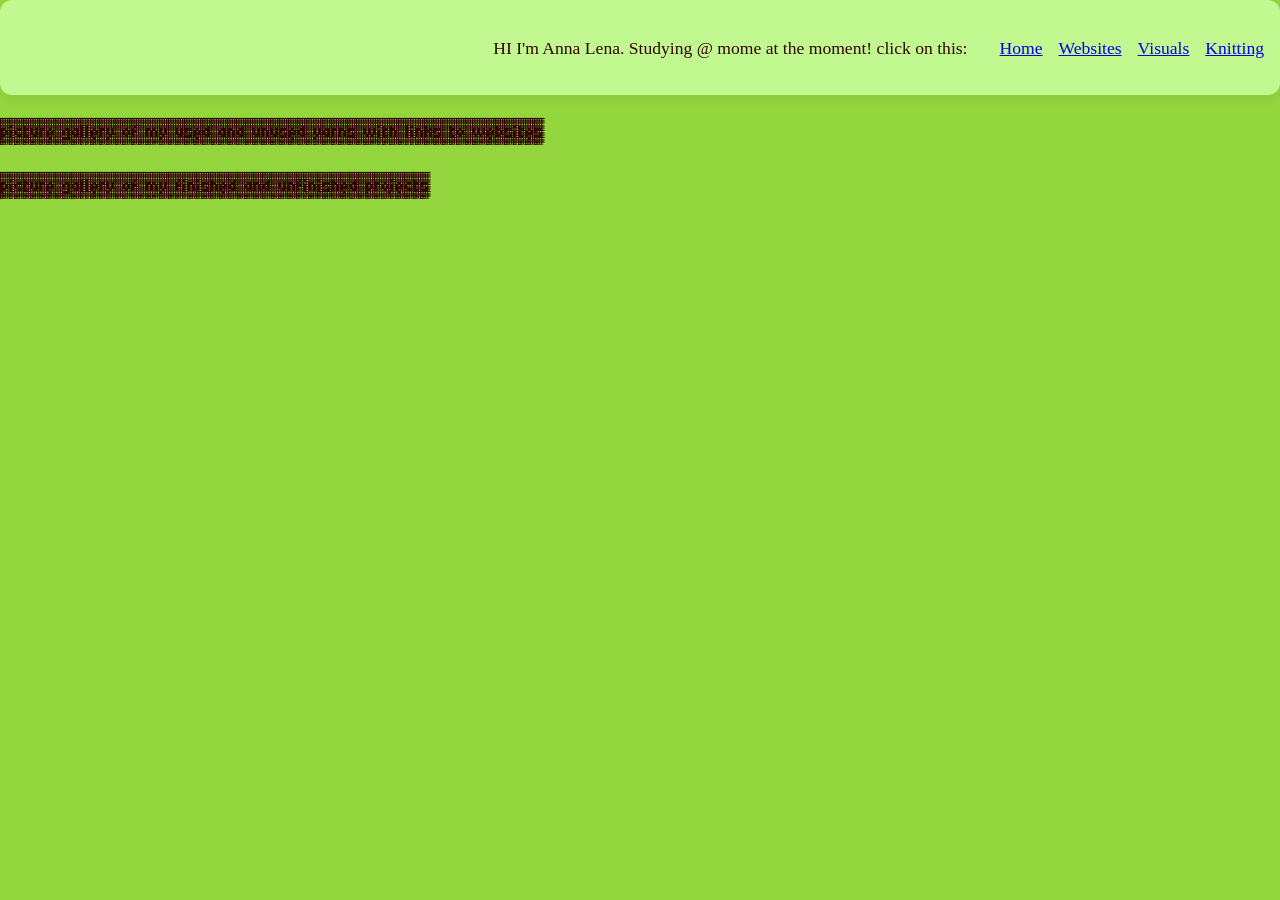
==== knitting.html @ 537c9d04 "indexbirthday" ====
<!doctype html>
<html lang="en">
  <head>
    <meta charset="UTF-8" />
    <meta name="viewport" content="width=device-width, initial-scale=1.0" />
    <title>knitting | youfoundme!</title>
    <link rel="icon" type="image/png" href="favicon.png" />
    <link rel="stylesheet" href="styles.css" />
  </head>
  <body>
     <header>
      <p>
        HI I'm Anna Lena. Studying @ mome at the moment! 
        click on this:
      </p>
      <nav>
        <ul>
          <li><a href="index.html">Home</a></li>
          <li><a href="index.html#websites">Websites</a></li>
          <li><a href="index.html#visuals">Visuals</a></li>
          <li><a href="projects.html">Knitting</a></li>
        </ul>
      </nav>

    </header>

    <div class="yarngallery">
        <section id="gallery">
          <h2>picture gallery of my used and unused yarns with links to websites</h2>
          
        </section>
      </div>

       <div class="projects">
        <section id="projects">
          <h2>picture gallery of my finished and unfinished projects</h2>
          
        </section>
      </div>
  </body>
</html>
---- styles.css ----
@import url('https://fonts.googleapis.com/css2?family=Micro+5+Charted&family=Open+Sans:ital,wght@0,300..800;1,300..800&display=swap'); 

.micro-5-charted-regular {
  font-family: "Micro 5 Charted", sans-serif;
  font-weight: 400;
  font-style: normal;
}

:root {
  --bg: #94d63d;        /* page background */
  --card: #c2f890;      /* section background */
  --text: #330606;
  --accent: #fffd77;    /* links and highlights */
}

header {
  background: var(--card);
  padding: 1.5rem;
  margin-bottom: 2rem;
  border-radius: 12px;
  box-shadow: 0 4px 12px rgba(58, 24, 78, 0.08);
}

header {
    display: flex;
  flex-wrap: wrap;
  align-items: center;
  justify-content: flex-end;
  gap: 1rem 2rem;
}

body {
  margin: 0;
  background: var(--bg);
  color: var(--text);
  font-family: Georgia, serif;
  font-size: 1.1rem;
  line-height: 1.6;
}

h1, h2, h3 {
  line-height: 1.2;
}

header, main, footer {
  max-width: 1800px;
  margin: 0 auto;
  padding: 1rem;
}

nav ul{
  display: flex;
  flex-wrap: wrap;
  justify-content: flex-end;
  gap: 1rem;
  list-style: none;
  margin: 0;
  padding: 0;
}  

.visuals {
display: flexbox;
flex-wrap: wrap;
align-items: center;

}



section ul {
  display: flex;
  flex-wrap: wrap;
  gap: 1rem;
  list-style: none;
  margin: 0;
  padding: 0;
}

img {
  max-width: 100%;
  height: auto;
}

#visuals img {
  width: 400px;
}

.pictures {
  display: flex;
  gap: 1rem;
  overflow-x: auto;
  scroll-snap-type: x mandatory;
  padding-bottom: 0.5rem;
}

.pictures img {
  height: 300px;
  width: auto;
  flex: 0 0 auto;
  scroll-snap-align: start;
}

nav a img {
  width: 24px;
  height: 24px;
}


.projects {

 font-family: "Micro 5 Charted", sans-serif;
  font-weight: 400;
}

.yarngallery {

 font-family: "Micro 5 Charted", sans-serif;
  font-weight: 400;
}

.footer {
display: flex;#
align-items: center;

}
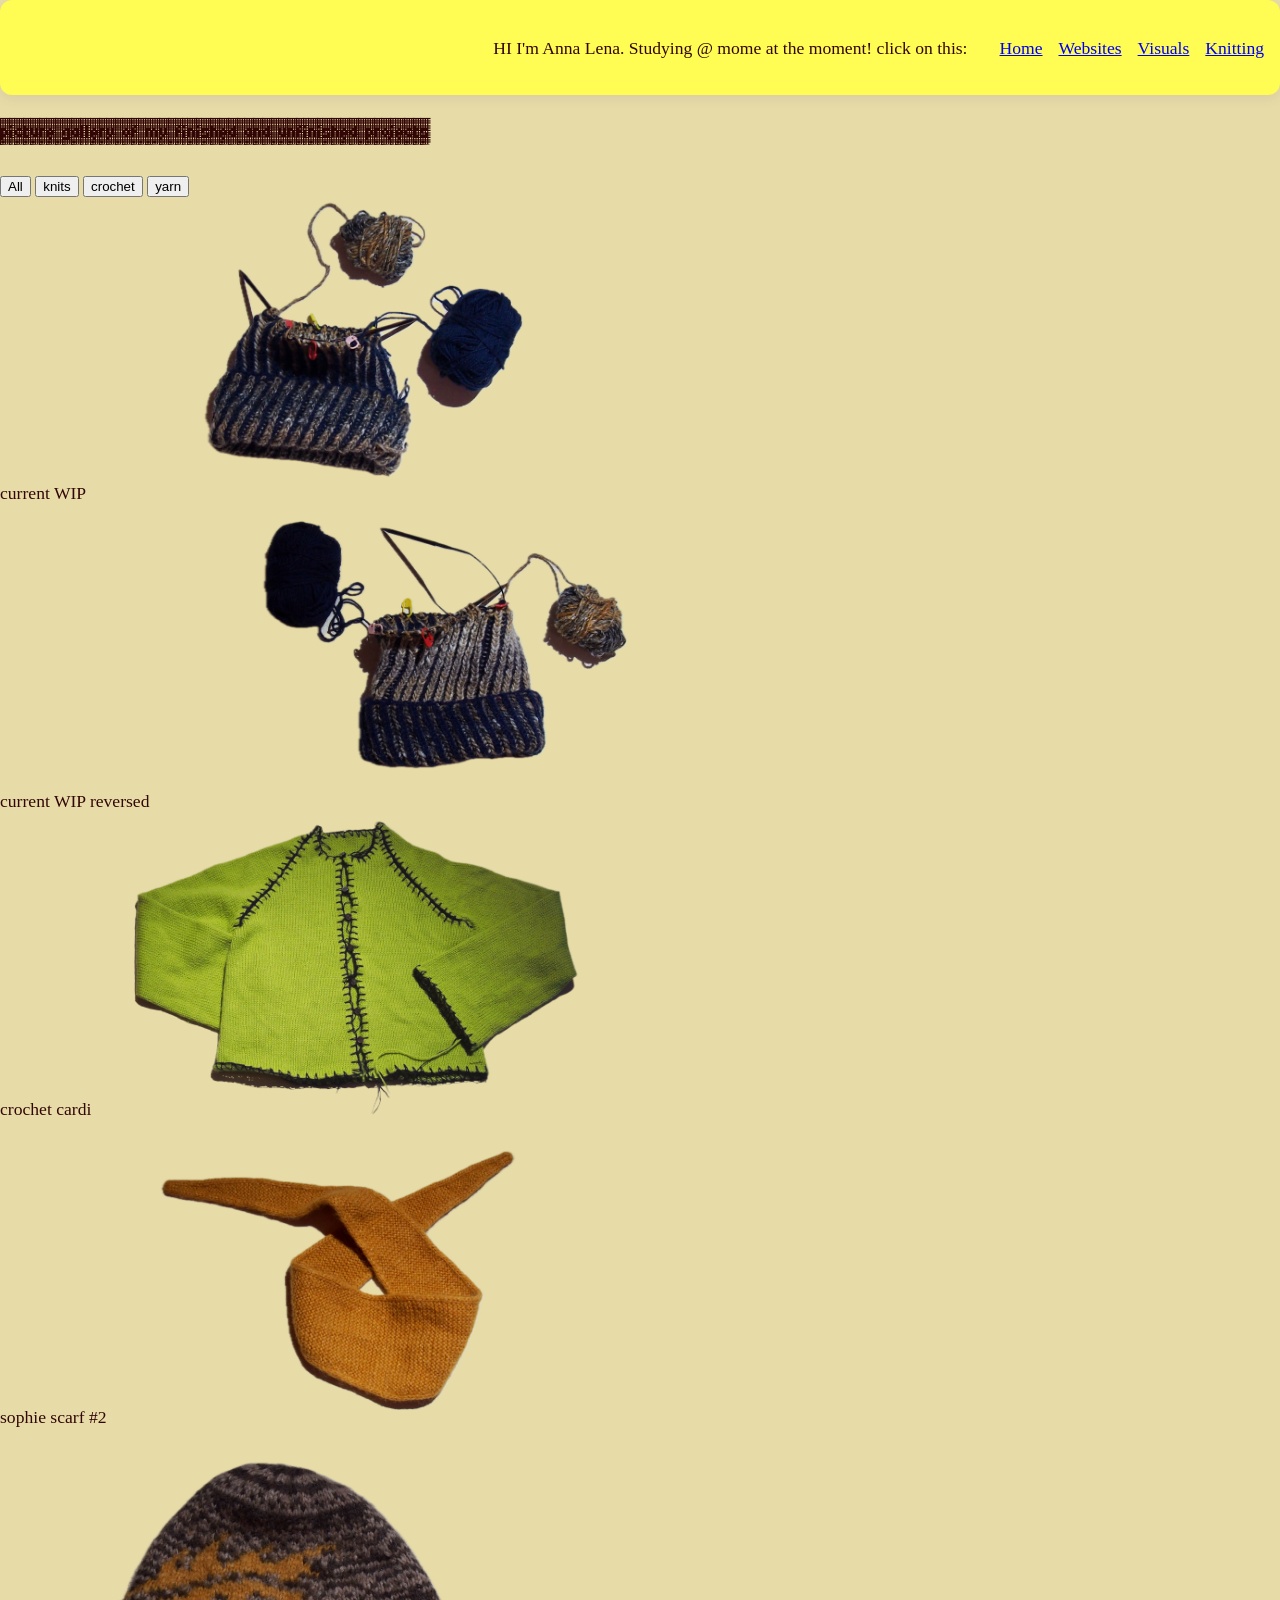
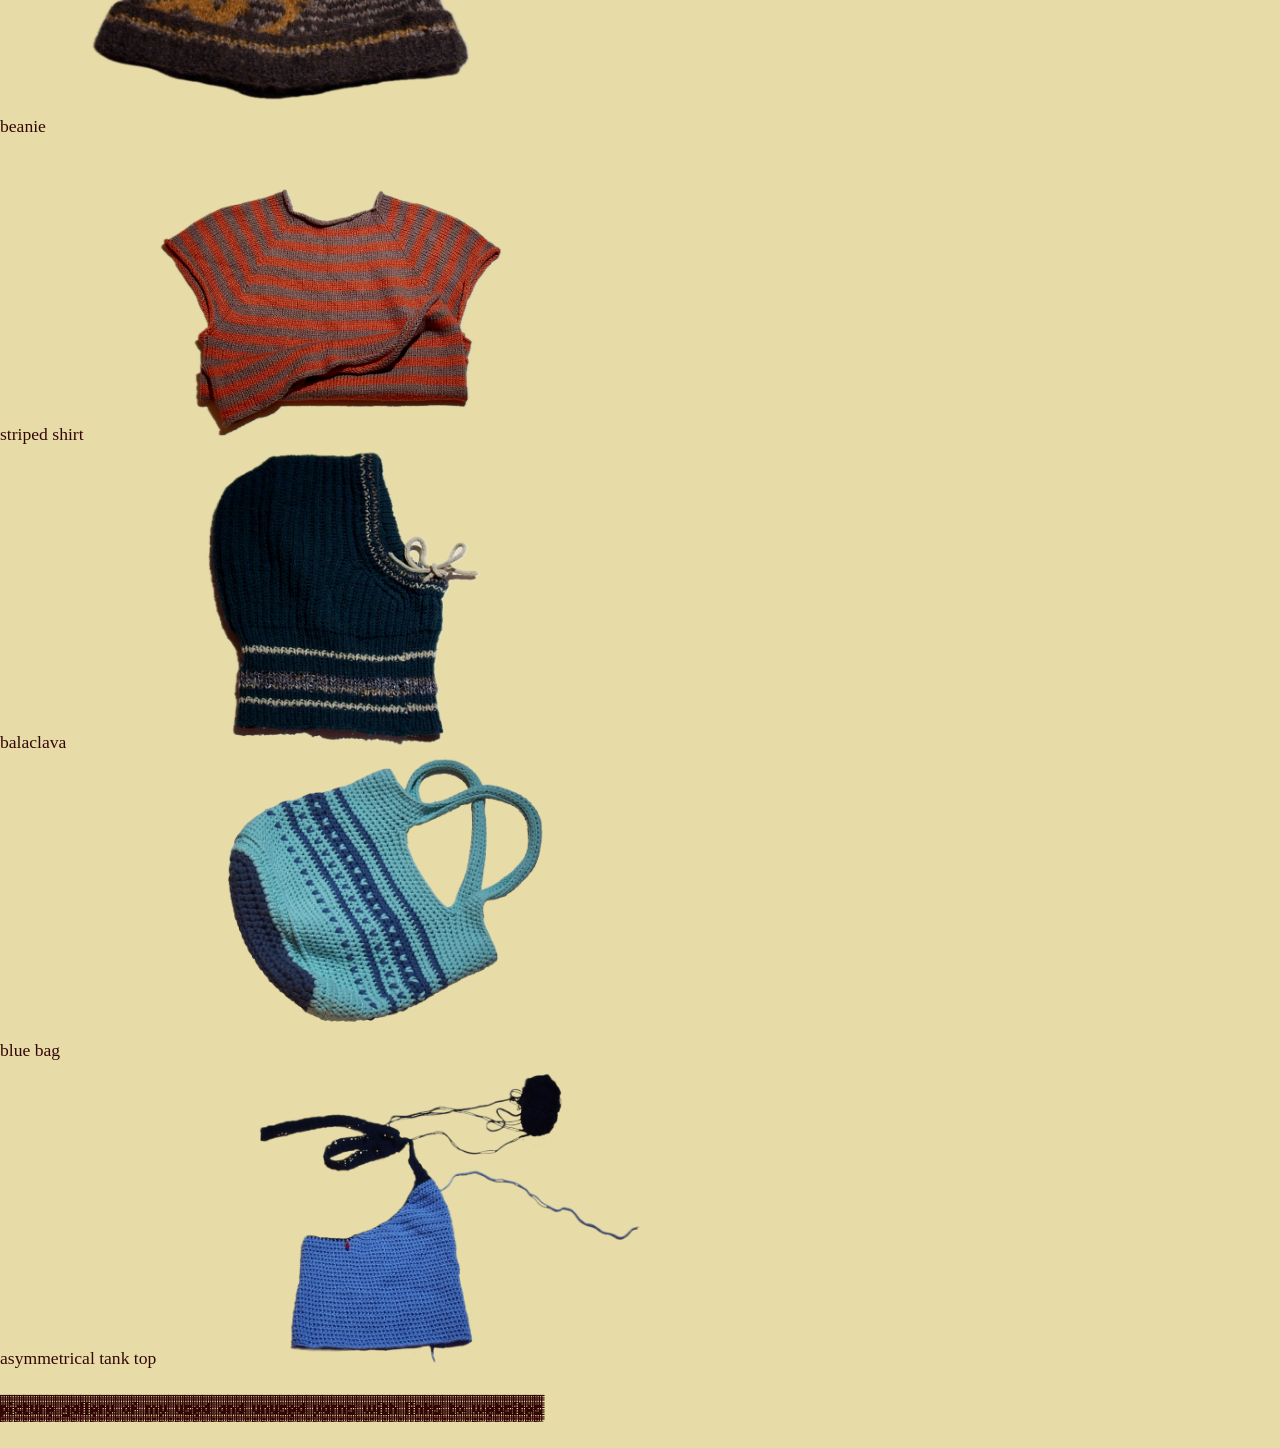
==== commit 7322a1db: "firstpictureupdate" ====
--- a/knitting.html
+++ b/knitting.html
@@ -18,12 +18,123 @@
           <li><a href="index.html">Home</a></li>
           <li><a href="index.html#websites">Websites</a></li>
           <li><a href="index.html#visuals">Visuals</a></li>
-          <li><a href="projects.html">Knitting</a></li>
+          <li><a href="knitting.html">Knitting</a></li>
         </ul>
       </nav>
 
     </header>
+    <div class="projects">
+        <section id="projects">
+          <h2>picture gallery of my finished and unfinished projects</h2>
+          
+        </section>
+      </div>
+    <button onclick="filterItems('all')">All</button>
+ 
+    <button onclick="filterItems('knits')">knits</button>
+ 
+    <button onclick="filterItems('crochet')">crochet</button>
 
+    <button onclick="filterItems('yarn')">yarn</button>
+ 
+    <div class="gallery">
+
+      <div id="card1" class="card" data-category="knits">current WIP 
+        <img src="aktuell.png" alt="beanie on knitting needles" /></div>
+ 
+      <div id="card2" class="card" data-category="knits">current WIP reversed
+         <img src="aktuellreverse.png" alt="same beanie on knitting needles, but inside out" /></div>
+ 
+      <div id="card3" class="card" data-category="knits">crochet cardi
+         <img src="cardi.png" alt="green cardigan with dark lilac contrast stitching"/></div>
+
+      <div id="card4" class="card" data-category="knits">sophie scarf #2 
+        <img src="sophie.png" alt="yellow sophie scarf" /> </div>
+
+      <div id="card5" class="card" data-category="knits"> beanie 
+        <img src="miromuetze.png" alt="brown and beige beanie with yellow eye design"/></div>
+
+      <div id="card6" class="card" data-category="knits">striped shirt
+        <img src="stripedshirt.png" alt="orange and brown tshirt raglan knit" /></div>
+
+      <div id="card7" class="card" data-category="knits">balaclava
+        <img src="balaclava.png" alt="forest green balaclava with beige icord drawstring" /></div>
+
+      <div id="card8" class="card" data-category="crochet">blue bag
+        <img src="tasche.png" alt="light and dark blue crochet bag" /></div>
+
+      <div id="card9" class="card" data-category="crochet">asymmetrical tank top
+        <img src="pooltank.png" alt="light and dark blue crochet top" /></div>
+    </div>
+        <script>
+      const cards = document.querySelectorAll(".card");
+ 
+      function filterItems(category) {
+        let card1 = document.getElementById("card1");
+        let card2 = document.getElementById("card2");
+        let card3 = document.getElementById("card3");
+        let card4 = document.getElementById("card4");
+        let card5 = document.getElementById("card5");
+        let card6 = document.getElementById("card6");
+        let card7 = document.getElementById("card7");
+        let card8 = document.getElementById("card8");
+        let card9 = document.getElementById("card9");
+ 
+ 
+        if (category === "all" || category === card1.dataset.category) {
+          card1.style.display = "";
+        } else {
+          card1.style.display = "none";
+        }
+ 
+        if (category === "all" || category === card2.dataset.category) {
+          card2.style.display = "";
+        } else {
+          card2.style.display = "none";
+        }
+ 
+        if (category === "all" || category === card3.dataset.category) {
+          card3.style.display = "";
+        } else {
+          card3.style.display = "none";
+        }
+
+        if (category === "all" || category === card4.dataset.category) {
+          card4.style.display = "";
+        } else {
+          card4.style.display = "none";
+        }
+
+        if (category === "all" || category === card5.dataset.category) {
+          card5.style.display = "";
+        } else {
+          card5.style.display = "none";
+        }
+
+        if (category === "all" || category === card6.dataset.category) {
+          card6.style.display = "";
+        } else {
+          card6.style.display = "none";
+        }
+
+        if (category === "all" || category === card7.dataset.category) {
+          card7.style.display = "";
+        } else {
+          card7.style.display = "none";
+        }
+
+        if (category === "all" || category === card8.dataset.category) {
+          card8.style.display = "";
+        } else {
+          card8.style.display = "none";
+        }
+        if (category === "all" || category === card9.dataset.category) {
+          card9.style.display = "";
+        } else {
+          card9.style.display = "none";
+        }
+      }
+    </script>
     <div class="yarngallery">
         <section id="gallery">
           <h2>picture gallery of my used and unused yarns with links to websites</h2>
@@ -31,11 +142,6 @@
         </section>
       </div>
 
-       <div class="projects">
-        <section id="projects">
-          <h2>picture gallery of my finished and unfinished projects</h2>
-          
-        </section>
-      </div>
+      
   </body>
 </html>
--- a/styles.css
+++ b/styles.css
@@ -8,10 +8,10 @@
 }
 
 :root {
-  --bg: #94d63d;        /* page background */
-  --card: #c2f890;      /* section background */
+  --bg: #e7dca8;        /* page background */
+  --card: #fffc54;      /* section background */
   --text: #330606;
-  --accent: #fffd77;    /* links and highlights */
+  --accent: #f1d64e;    /* links and highlights */
 }
 
 header {
@@ -101,6 +101,13 @@
   scroll-snap-align: start;
 }
 
+.gallery img {
+  height: 300px;
+  width: auto;
+  flex: 0 0 auto;
+  scroll-snap-align: start;
+}
+
 nav a img {
   width: 24px;
   height: 24px;
@@ -119,8 +126,9 @@
   font-weight: 400;
 }
 
-.footer {
-display: flex;#
-align-items: center;
-
+.footstuff {
+  display: flex;
+  flex-wrap: wrap;
+  align-items: center;
+  gap: 1rem 2rem;
 }
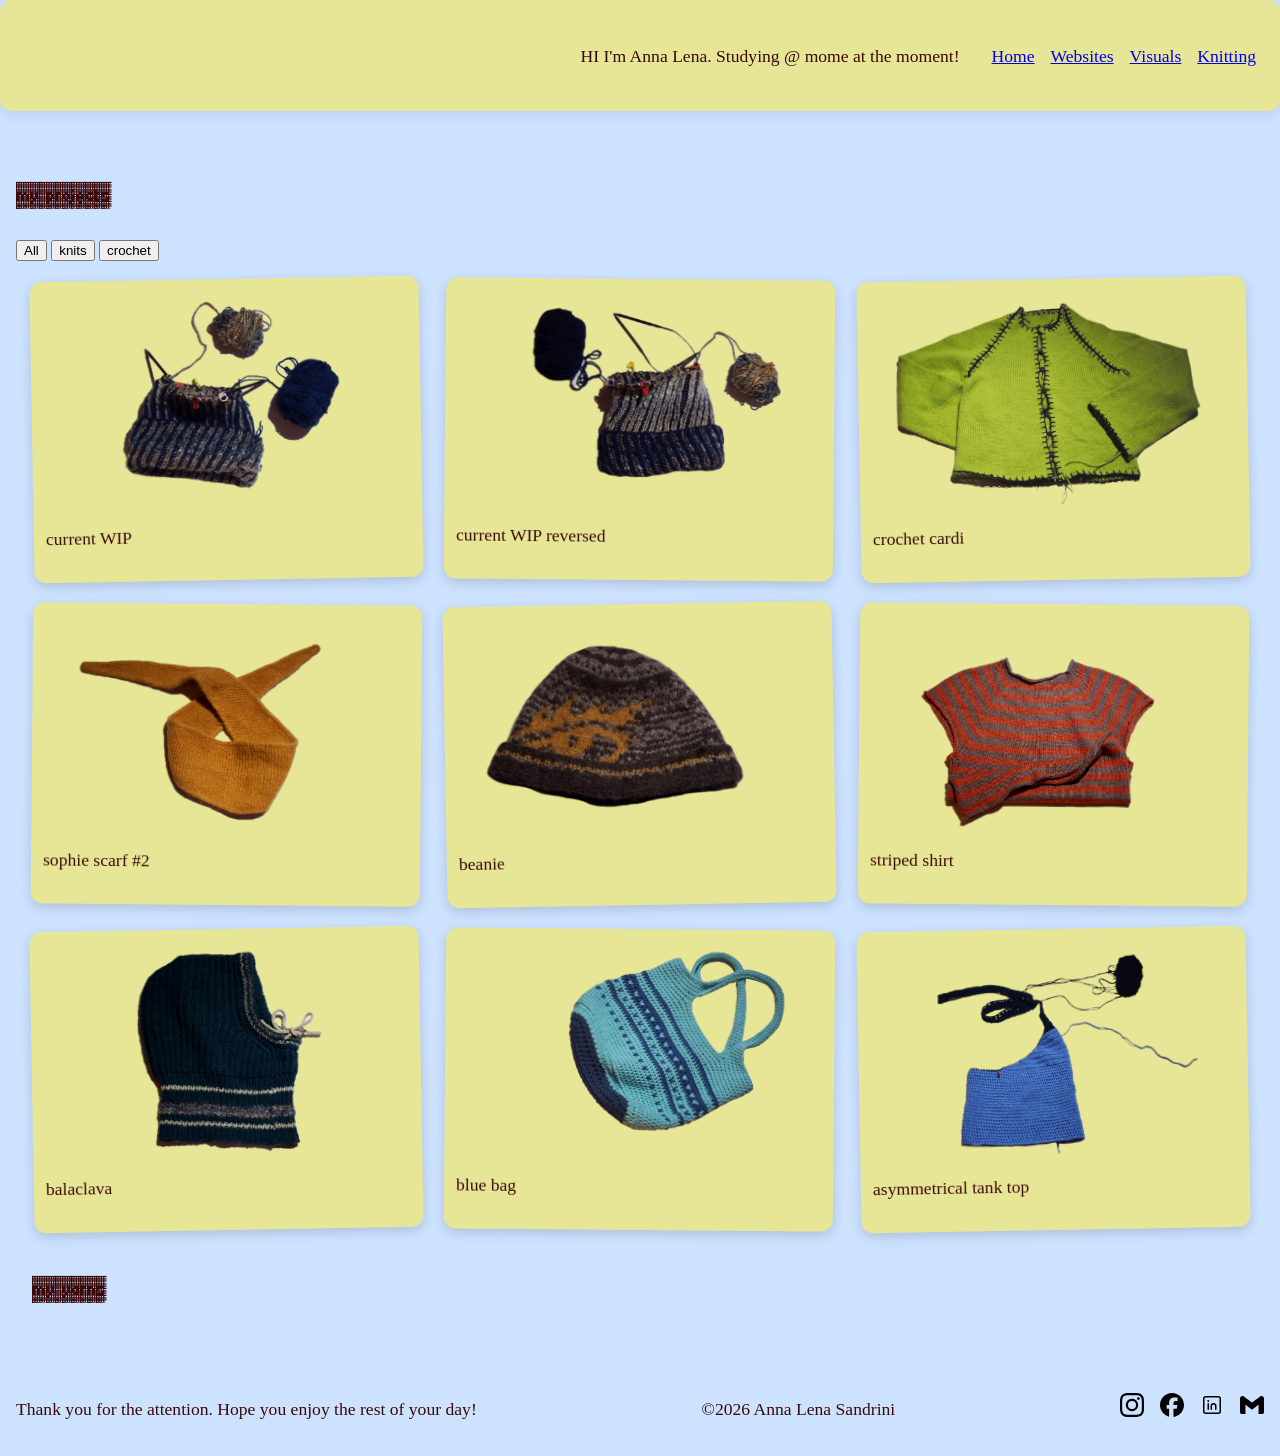
==== commit 992d1ac6: "flipcards" ====
--- a/knitting.html
+++ b/knitting.html
@@ -11,7 +11,7 @@
      <header>
       <p>
         HI I'm Anna Lena. Studying @ mome at the moment! 
-        click on this:
+      
       </p>
       <nav>
         <ul>
@@ -23,9 +23,12 @@
       </nav>
 
     </header>
+
+    <main>
+
     <div class="projects">
         <section id="projects">
-          <h2>picture gallery of my finished and unfinished projects</h2>
+          <h2>my projects</h2>
           
         </section>
       </div>
@@ -35,113 +38,174 @@
  
     <button onclick="filterItems('crochet')">crochet</button>
 
-    <button onclick="filterItems('yarn')">yarn</button>
  
     <div class="gallery">
 
-      <div id="card1" class="card" data-category="knits">current WIP 
-        <img src="aktuell.png" alt="beanie on knitting needles" /></div>
- 
-      <div id="card2" class="card" data-category="knits">current WIP reversed
-         <img src="aktuellreverse.png" alt="same beanie on knitting needles, but inside out" /></div>
- 
-      <div id="card3" class="card" data-category="knits">crochet cardi
-         <img src="cardi.png" alt="green cardigan with dark lilac contrast stitching"/></div>
-
-      <div id="card4" class="card" data-category="knits">sophie scarf #2 
-        <img src="sophie.png" alt="yellow sophie scarf" /> </div>
-
-      <div id="card5" class="card" data-category="knits"> beanie 
-        <img src="miromuetze.png" alt="brown and beige beanie with yellow eye design"/></div>
-
-      <div id="card6" class="card" data-category="knits">striped shirt
-        <img src="stripedshirt.png" alt="orange and brown tshirt raglan knit" /></div>
-
-      <div id="card7" class="card" data-category="knits">balaclava
-        <img src="balaclava.png" alt="forest green balaclava with beige icord drawstring" /></div>
-
-      <div id="card8" class="card" data-category="crochet">blue bag
-        <img src="tasche.png" alt="light and dark blue crochet bag" /></div>
-
-      <div id="card9" class="card" data-category="crochet">asymmetrical tank top
-        <img src="pooltank.png" alt="light and dark blue crochet top" /></div>
-    </div>
-        <script>
-      const cards = document.querySelectorAll(".card");
- 
-      function filterItems(category) {
-        let card1 = document.getElementById("card1");
-        let card2 = document.getElementById("card2");
-        let card3 = document.getElementById("card3");
-        let card4 = document.getElementById("card4");
-        let card5 = document.getElementById("card5");
-        let card6 = document.getElementById("card6");
-        let card7 = document.getElementById("card7");
-        let card8 = document.getElementById("card8");
-        let card9 = document.getElementById("card9");
- 
- 
-        if (category === "all" || category === card1.dataset.category) {
-          card1.style.display = "";
-        } else {
-          card1.style.display = "none";
-        }
- 
-        if (category === "all" || category === card2.dataset.category) {
-          card2.style.display = "";
-        } else {
-          card2.style.display = "none";
-        }
- 
-        if (category === "all" || category === card3.dataset.category) {
-          card3.style.display = "";
-        } else {
-          card3.style.display = "none";
-        }
-
-        if (category === "all" || category === card4.dataset.category) {
-          card4.style.display = "";
-        } else {
-          card4.style.display = "none";
-        }
-
-        if (category === "all" || category === card5.dataset.category) {
-          card5.style.display = "";
-        } else {
-          card5.style.display = "none";
-        }
-
-        if (category === "all" || category === card6.dataset.category) {
-          card6.style.display = "";
-        } else {
-          card6.style.display = "none";
-        }
-
-        if (category === "all" || category === card7.dataset.category) {
-          card7.style.display = "";
-        } else {
-          card7.style.display = "none";
-        }
-
-        if (category === "all" || category === card8.dataset.category) {
-          card8.style.display = "";
-        } else {
-          card8.style.display = "none";
-        }
-        if (category === "all" || category === card9.dataset.category) {
-          card9.style.display = "";
-        } else {
-          card9.style.display = "none";
-        }
-      }
-    </script>
+      <div id="card1" class="card" data-category="knits">
+  <div class="card-inner">
+    <div class="card-front">
+      <img src="aktuell.png" alt="beanie on knitting needles" />
+      <p>current WIP</p>
+    </div>
+    <div class="card-back">
+      <p>Pattern</p>
+      <a href="https://ravel.me/the-brioche-beanie" target="_blank" rel="noopener noreferrer">the brioche beanie</a>
+    </div>
+  </div>
+</div>
+ 
+          <div id="card2" class="card" data-category="knits">
+  <div class="card-inner">
+    <div class="card-front">
+     <img src="aktuellreverse.png" alt="same beanie on knitting needles, but inside out" />
+      <p>current WIP reversed</p>
+    </div>
+    <div class="card-back">
+      <p>Pattern</p>
+      <a href="https://ravel.me/the-brioche-beanie" target="_blank" rel="noopener noreferrer">the brioche beanie</a>
+    </div>
+  </div>
+</div>
+ 
+          <div id="card3" class="card" data-category="knits">
+  <div class="card-inner">
+    <div class="card-front">
+     <img src="cardi.png" alt="green cardigan with dark lilac contrast stitching"/>
+      <p>crochet cardi</p>
+    </div>
+    <div class="card-back">
+      <p>Pattern</p>
+      <a href="https://ravel.me/deimas-crochet-cardi" target="_blank" rel="noopener noreferrer">deima's crochet cardi</a>
+    </div>
+  </div>
+</div>
+
+         <div id="card4" class="card" data-category="knits">
+  <div class="card-inner">
+    <div class="card-front">
+     <img src="sophie.png" alt="yellow sophie scarf" />
+      <p>sophie scarf #2</p>
+    </div>
+    <div class="card-back">
+      <p>Pattern</p>
+      <a href="https://ravel.me/sophie-scarf-2" target="_blank" rel="noopener noreferrer">Sophie scarf</a>
+    </div>
+  </div>
+</div>
+
+        <div id="card5" class="card" data-category="knits">
+  <div class="card-inner">
+    <div class="card-front">
+     <img src="miromuetze.png" alt="brown and beige beanie with yellow eye design"/>
+      <p>beanie</p>
+    </div>
+    <div class="card-back">
+      <p>no pattern! freestyled this with a shitty knit pattern app</p>
+        </div>
+  </div>
+</div>
+    
+         <div id="card6" class="card" data-category="knits">
+  <div class="card-inner">
+    <div class="card-front">
+     <img src="stripedshirt.png" alt="orange and brown tshirt raglan knit" />
+      <p>striped shirt</p>
+    </div>
+    <div class="card-back">
+      <p>Pattern</p>
+      <a href="https://youtu.be/r8Q775A93D8?si=tLTgKKuBSrKz40sL" target="_blank" rel="noopener noreferrer">Youtube</a>
+    </div>
+  </div>
+</div>
+
+      <div id="card7" class="card" data-category="knits">
+  <div class="card-inner">
+    <div class="card-front">
+     <img src="balaclava.png" alt="forest green balaclava with beige icord drawstring" />
+      <p>balaclava</p>
+    </div>
+    <div class="card-back">
+      <p>Pattern</p>
+      <a href="https://ravel.me/luti-hood" target="_blank" rel="noopener noreferrer">Luti Hood</a>
+    </div>
+  </div>
+</div>
+
+        <div id="card8" class="card" data-category="crochet">
+  <div class="card-inner">
+    <div class="card-front">
+     <img src="tasche.png" alt="light and dark blue crochet bag" />
+      <p>blue bag</p>
+    </div>
+    <div class="card-back">
+      <p>Pattern</p>
+      <a href="https://ravel.me/tibby-japanese-knot-bag" target="_blank" rel="noopener noreferrer">loosely inspired</a>
+    </div>
+  </div>
+</div>
+
+    <div id="card9" class="card" data-category="crochet">
+  <div class="card-inner">
+    <div class="card-front">
+     <img src="pooltank.png" alt="light and dark blue crochet top" />
+      <p>asymmetrical tank top</p>
+    </div>
+    <div class="card-back">
+      <p>Pattern</p>
+      <a href="https://ravel.me/pool-party-tank" target="_blank" rel="noopener noreferrer">pool party tank</a>
+    </div>
+  </div>
+</div>
+       
+
     <div class="yarngallery">
-        <section id="gallery">
-          <h2>picture gallery of my used and unused yarns with links to websites</h2>
+        <section id="yarngallery">
+          <h2>my yarns</h2>
           
         </section>
       </div>
 
-      
+      </main>
+
+       <footer>
+      <div class="footstuff">
+      <p>Thank you for the attention. Hope you enjoy the rest of your day!</p>
+      <p>©2026 Anna Lena Sandrini</p>
+      <nav aria-label="Social links">
+    <ul>
+      <li><a href="https://www.instagram.com/annalena.2134" target="_blank" rel="noopener noreferrer">
+        <img src="instagram.svg" alt="Instagram" /></a></li>
+      <li><a href="https://www.facebook.com/profile.php?id=61594204162390&sk=about_details&locale=de_DE" target="_blank" rel="noopener noreferrer">
+        <img src="facebook.svg" alt="facebook" /></a></li>
+      <li><a href="https://www.linkedin.com/in/anna-lena-sandrini-9b5909166" target="_blank" rel="noopener noreferrer">
+        <img src="linkedin-svgrepo-com.svg" alt="linkedin" />
+      </a></li>
+      <li><a href="mailto:annalena.sandrini@gmail.com"><img src="gmail.svg" alt="Email me" /></a></li>
+    </ul>
+  </nav>
+  </div>
+  
+    </footer>
+       <script>
+
+        const cards = document.querySelectorAll(".card");
+
+        function filterItems(category) {
+          cards.forEach(function (card) {
+            if (category === "all" || category === card.dataset.category) {
+              card.style.display = "";
+            } else {
+              card.style.display = "none";
+            }
+          });
+        }
+        
+        cards.forEach(function (card) {
+  card.addEventListener("click", function (event) {
+    if (event.target.closest("a")) return;
+    card.classList.toggle("flipped");
+  });
+});
+       </script>
   </body>
 </html>
--- a/styles.css
+++ b/styles.css
@@ -8,10 +8,16 @@
 }
 
 :root {
-  --bg: #e7dca8;        /* page background */
-  --card: #fffc54;      /* section background */
-  --text: #330606;
-  --accent: #f1d64e;    /* links and highlights */
+  --bg: #cce2ff;        /* page background */
+  --card: #e7e696;      /* section background */
+  --text: #3b0909;
+  --accent: #9a4ef1;    /* links and highlights */
+}
+
+header, main, footer {
+  max-width: 1800px;
+  margin: 0 auto;
+  padding: 1rem;
 }
 
 header {
@@ -43,11 +49,6 @@
   line-height: 1.2;
 }
 
-header, main, footer {
-  max-width: 1800px;
-  margin: 0 auto;
-  padding: 1rem;
-}
 
 nav ul{
   display: flex;
@@ -60,7 +61,7 @@
 }  
 
 .visuals {
-display: flexbox;
+display: flex;
 flex-wrap: wrap;
 align-items: center;
 
@@ -101,11 +102,67 @@
   scroll-snap-align: start;
 }
 
+.gallery {
+  display: grid;
+  grid-template-columns: repeat(auto-fill, minmax(300px, 1fr));
+  gap: 1.5rem;
+  padding: 1rem;
+}
+
+.card {
+  position: relative;
+  perspective: 800px;
+  cursor: pointer;
+  transition: transform 0.3s ease;
+}
+
+.card:nth-child(odd)  { transform: rotate(-1deg); }
+.card:nth-child(even) { transform: rotate(0.5deg); }
+
+/* Hover Animation: Karte richtet sich auf und wird etwas größer */
+@media (hover: hover) {
+  .card:hover {
+    transform: rotate(0deg) scale(1.05);
+    z-index: 1;
+  }
+}
+
+/* Umdrehen */
+.card-inner {
+  display: grid;
+  transition: transform 0.6s ease;
+  transform-style: preserve-3d;
+}
+
+.card.flipped .card-inner {
+  transform: rotateY(180deg);
+}
+
+.card-front,
+.card-back {
+  grid-area: 1 / 1;
+  backface-visibility: hidden;
+  -webkit-backface-visibility: hidden;
+  background: var(--card);
+  padding: 0.75rem;
+  border-radius: 12px;
+  box-shadow: 0 4px 12px rgba(0, 0, 0, 0.15);
+}
+
+.card-back {
+  transform: rotateY(180deg);
+  display: flex;
+  flex-direction: column;
+  align-items: center;
+  justify-content: center;
+  text-align: center;
+}
+
 .gallery img {
-  height: 300px;
-  width: auto;
-  flex: 0 0 auto;
-  scroll-snap-align: start;
+  width: 100%;
+  height: auto;
+  display: block;
+  margin-top: 0.5rem;
 }
 
 nav a img {
@@ -130,5 +187,6 @@
   display: flex;
   flex-wrap: wrap;
   align-items: center;
+  justify-content: space-between;
   gap: 1rem 2rem;
 }
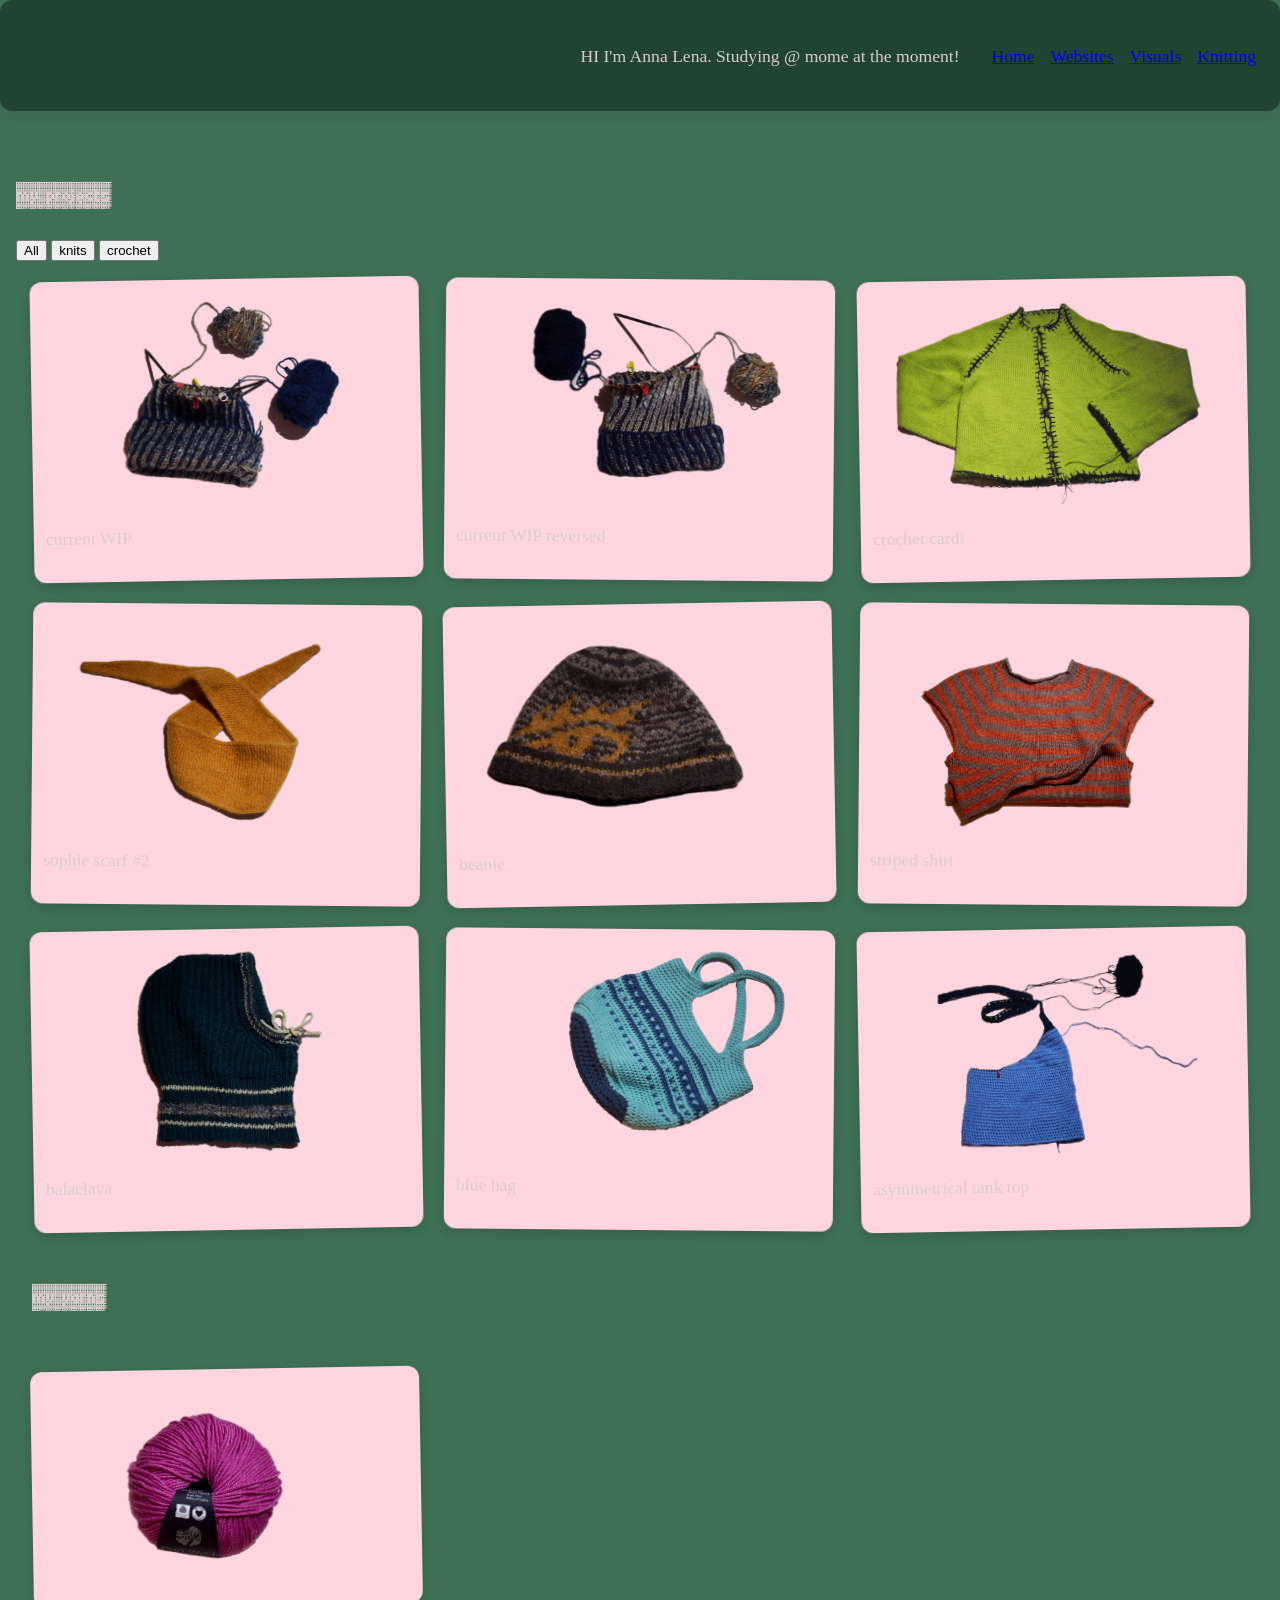
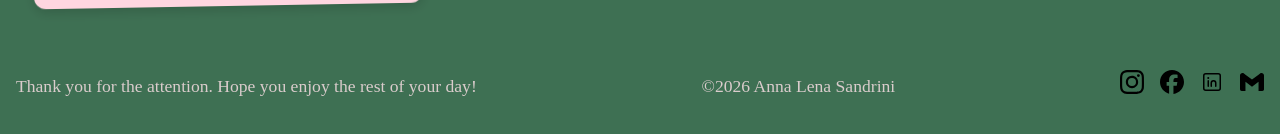
==== commit b7315473: "gotobeeednow" ====
--- a/knitting.html
+++ b/knitting.html
@@ -25,7 +25,7 @@
     </header>
 
     <main>
-
+      <section>
     <div class="projects">
         <section id="projects">
           <h2>my projects</h2>
@@ -156,15 +156,33 @@
     </div>
   </div>
 </div>
-       
-
+       </section>
+
+      
+       <section>
     <div class="yarngallery">
         <section id="yarngallery">
           <h2>my yarns</h2>
           
         </section>
       </div>
-
+      <div class="yarngallery">
+      
+         <div id="card01" class="card" data-category="yarn">
+  <div class="card-inner">
+    <div class="card-front">
+      <img src="wollerosa.png" alt="pink ball of yarn" />
+    </div>
+    <div class="card-back">
+      <p>Lana Grossa</p>
+      <a href="https://www.lana-grossa.de/en/yarns/detail/cool-wool-big/641/" target="_blank" rel="noopener noreferrer">Cool Wool Big in 1031</a>
+    </div>
+  </div>
+</div>
+      
+
+      </div>
+</section>
       </main>
 
        <footer>
@@ -199,7 +217,7 @@
             }
           });
         }
-        
+
         cards.forEach(function (card) {
   card.addEventListener("click", function (event) {
     if (event.target.closest("a")) return;
--- a/styles.css
+++ b/styles.css
@@ -8,10 +8,13 @@
 }
 
 :root {
-  --bg: #cce2ff;        /* page background */
-  --card: #e7e696;      /* section background */
-  --text: #3b0909;
-  --accent: #9a4ef1;    /* links and highlights */
+  --bg: #3e7053;        /* page background */
+  --card: #214430;      /* section background */
+  --knit-card: #ffd6e0;   /* Vorderseite*/
+  --knit-card-back: #bebea2; /*Rückseite */
+  --text: #dacccc;
+  --accent: #c7aae7;    /* links and highlights */
+  
 }
 
 header, main, footer {
@@ -109,6 +112,13 @@
   padding: 1rem;
 }
 
+.yarngallery {
+  display: grid;
+  grid-template-columns: repeat(auto-fill, minmax(300px, 1fr));
+  gap: 1.5rem;
+  padding: 1rem;
+}
+
 .card {
   position: relative;
   perspective: 800px;
@@ -143,13 +153,14 @@
   grid-area: 1 / 1;
   backface-visibility: hidden;
   -webkit-backface-visibility: hidden;
-  background: var(--card);
+  background: var(--knit-card);
   padding: 0.75rem;
   border-radius: 12px;
   box-shadow: 0 4px 12px rgba(0, 0, 0, 0.15);
 }
 
 .card-back {
+   background: var(--knit-card-back);
   transform: rotateY(180deg);
   display: flex;
   flex-direction: column;
@@ -165,6 +176,13 @@
   margin-top: 0.5rem;
 }
 
+.yarngallery img {
+  width: 100%;
+  height: auto;
+  display: block;
+  margin-top: 0.5rem;
+}
+
 nav a img {
   width: 24px;
   height: 24px;
